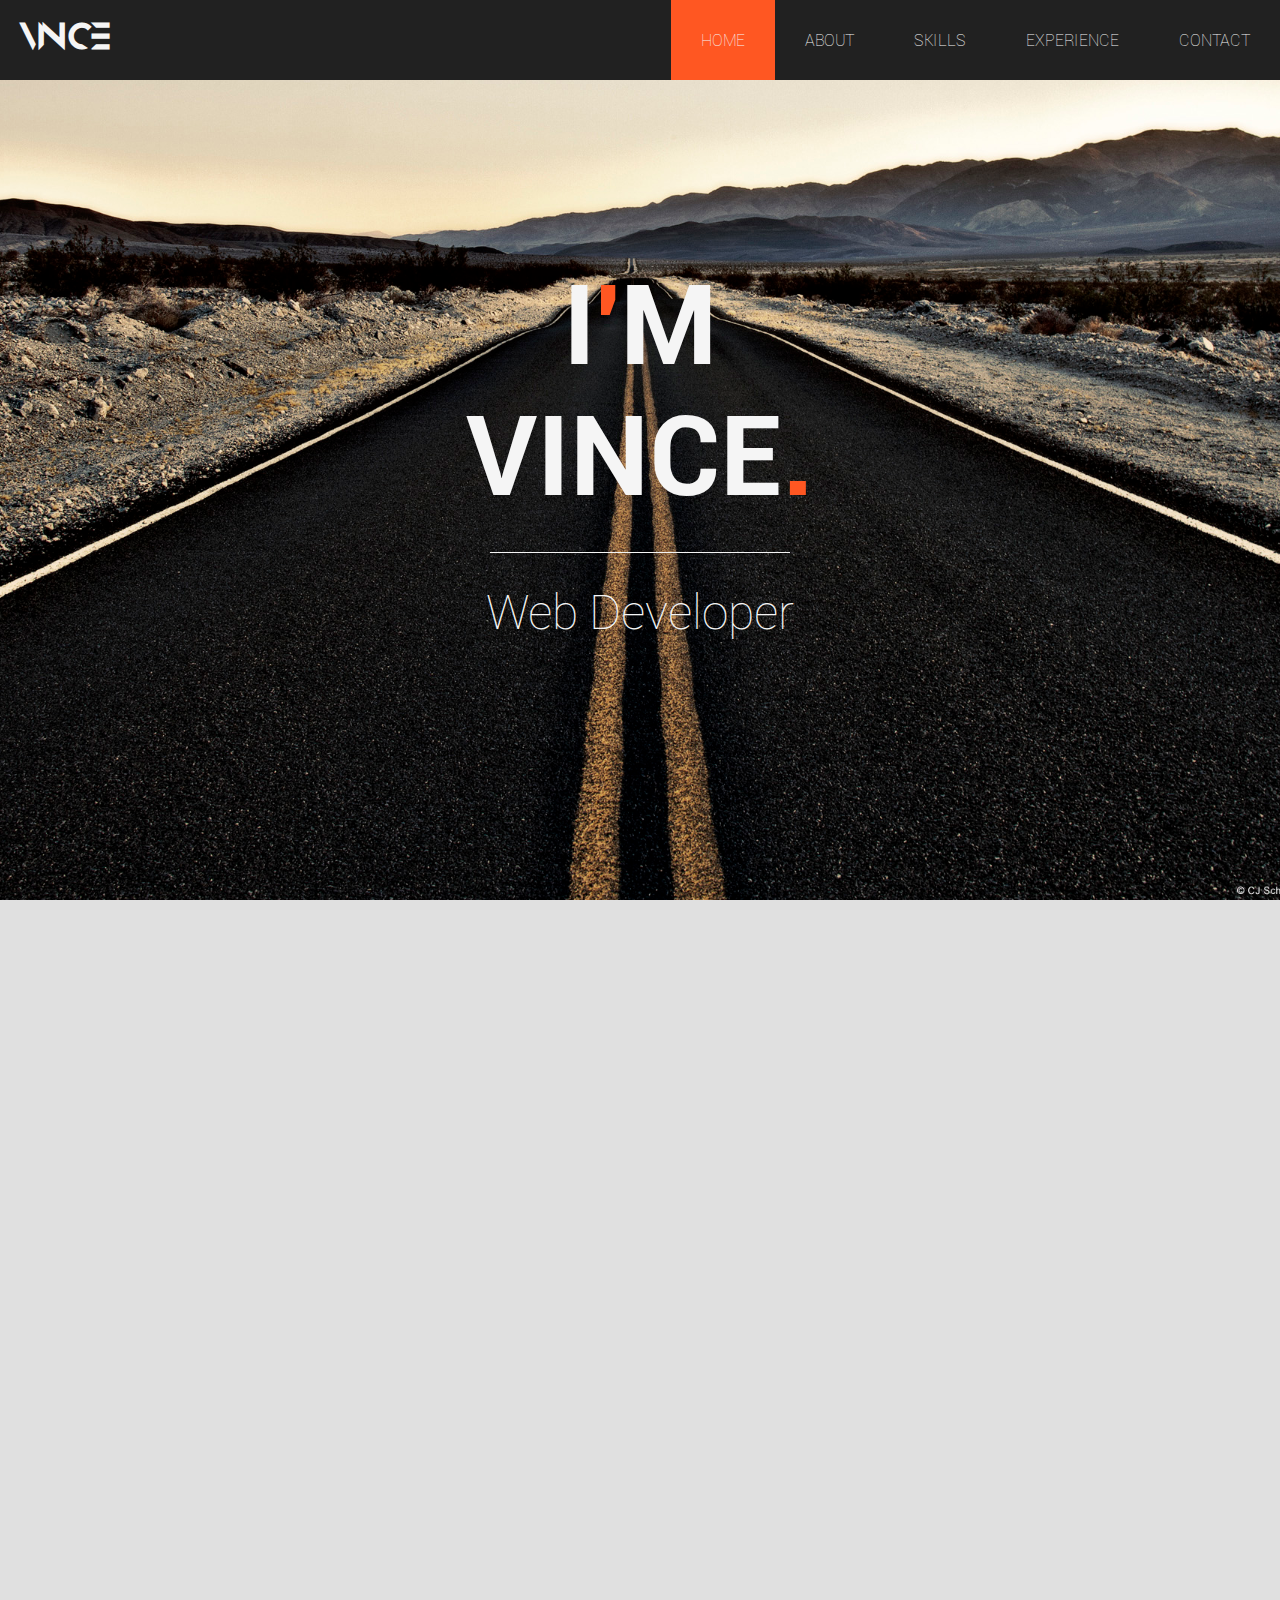
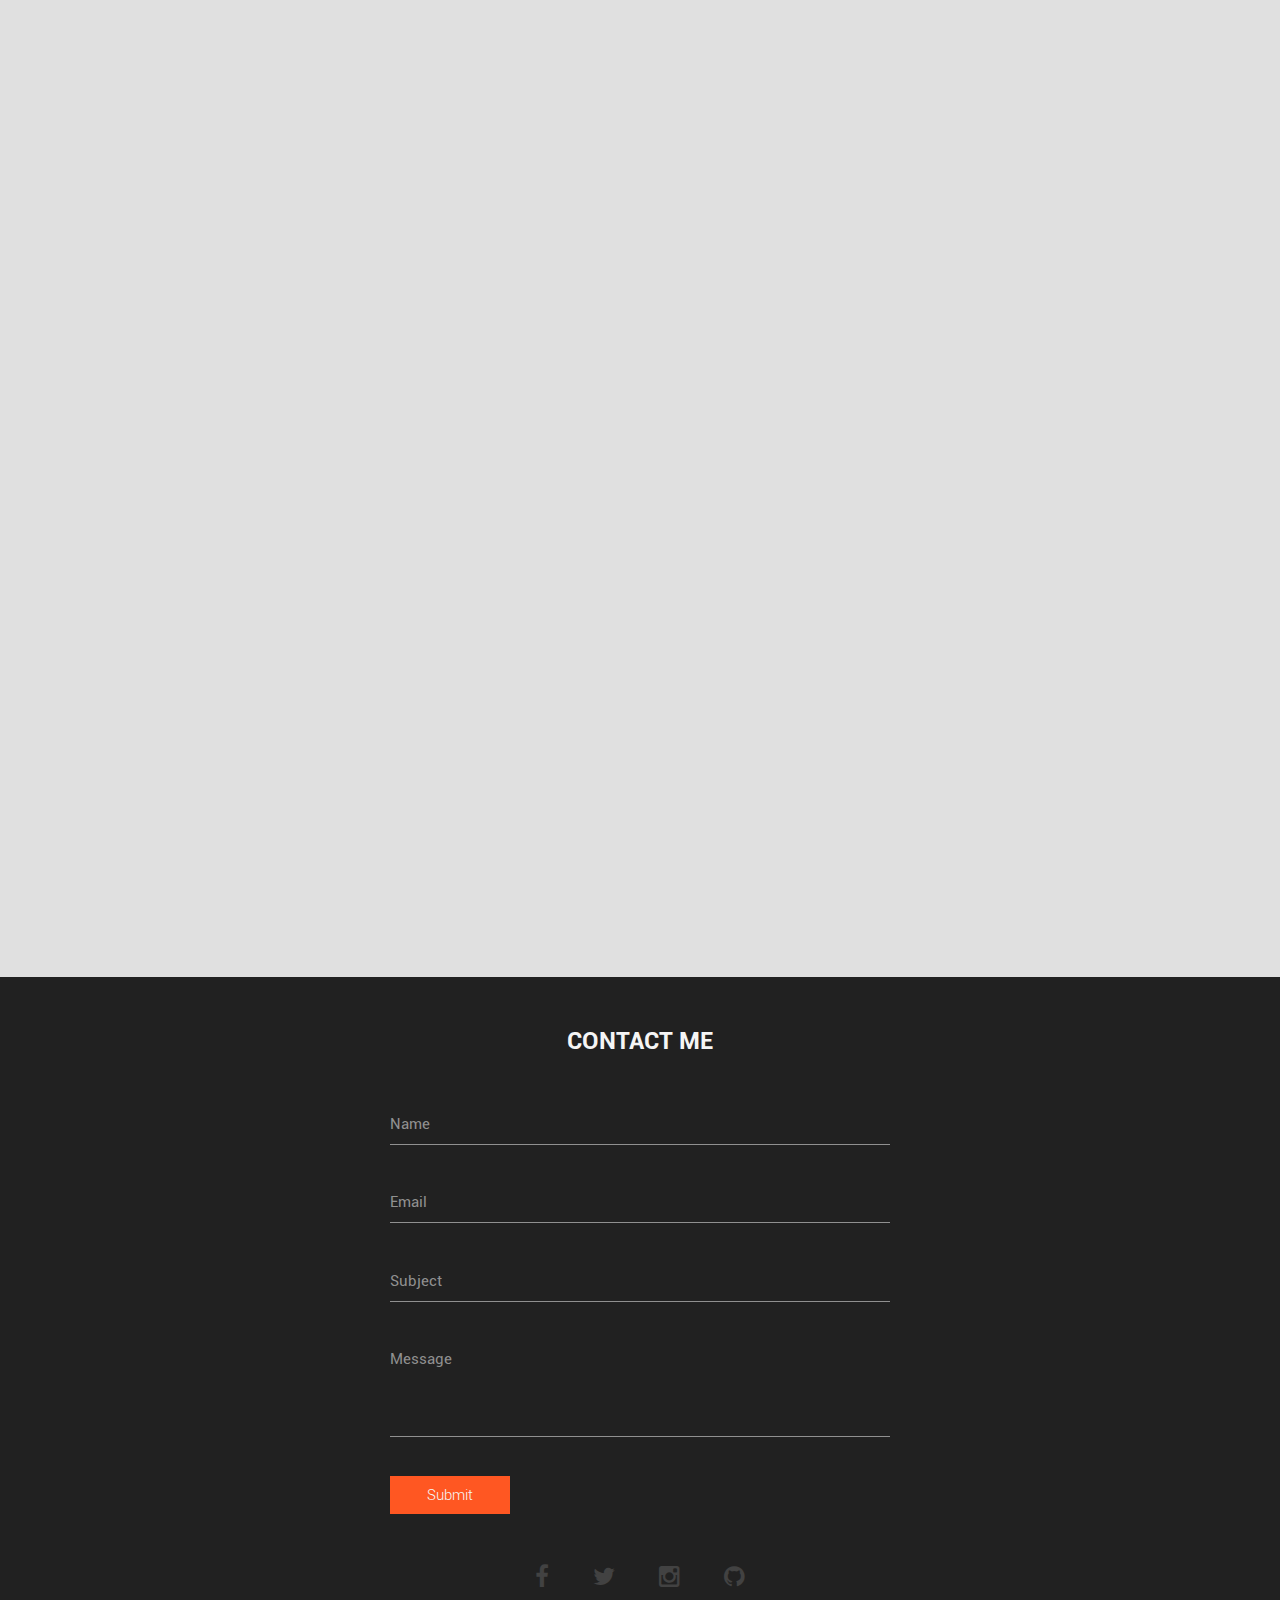
==== welcome.html @ 2f6bf40a "preloader added" ====
<!DOCTYPE html>
<html>
<head>
	<title>Vince Bernabe CV</title>
	<meta charset="utf-8" name="viewport" content="width=device-width, initial-scale=1.0"/>
	<link rel="stylesheet" type="text/css" href="css/style.css"/>
	<link rel="stylesheet" type="text/css" href="font-awesome/css/font-awesome.min.css"/>
</head>
<body>

<nav>
	<h2 class="nav-logo">VINCE<span class="fa fa-bars nav-btn" id="navBtn"></span></h2>
	<ul id="navigation">
		<li><a href="#home" class="home-marker active">HOME</a></li>
		<li><a href="#about" class="about-marker">ABOUT</a></li>
		<li><a href="#skills" class="skills-marker">SKILLS</a></li>
		<li><a href="#experience" class="experience-marker">EXPERIENCE</a></li>
		<li><a href="#contact" class="contact-marker">CONTACT</a></li>
	</ul>
</nav>

<header class="header-bg pages" id="home">
	<div class="header-text">
		<h1>I<i>'</i>M</h1>
		<h1>VINCE<i>.</i></h1>
		<div class="line"></div>
		<span>Web Developer</span>
	</div>
</header>

<section id="about" class="pages hidden"> 
	<h1 class="page-title">ABOUT ME</h1>
	<div class="container">
		<div class="row">
			<div class="col-m-6">
				<img src="img/2x2.png" alt="My picture" width="100%" height="auto">
			</div>
			<div class="profile-info col-m-6">
				<h2>VINCENT BERNABE</h2>
				<p>Front End Developer</p>
				<ul>
					<li><strong>AGE</strong> <span>20</span></li>
					<li><strong>ADDRESS</strong> <span>46 Road 2 Marulas, Valenzuela City</span></li>
					<li><strong>EMAIL</strong> <span>johnvincentbernabe@gmail.com</span></li>
					<li><strong>CONTACT</strong> <span>0943-211-9355</span></li>
				</ul>
				<a href="RESUME.pdf" class="resume-btn" download>DOWNLOAD RESUME</a>
			</div>
		</div>
	</div>
</section>

<section id="skills" class="pages hidden">
	<h1 class="page-title">SKILLS</h1>
	<div class="container">
		<di class="row">
			<div class="prof-skills col-6">
				<h1>PROFESSIONAL SKILLS</h1>
				<div class="row bar-container">
					<div class="bar">
						<div class="bar-title">
							<h3>HTML</h3>
						</div>
						<div class="bar-rating">
							<span class="fa fa-lg fa-star"></span>
							<span class="fa fa-lg fa-star"></span>
							<span class="fa fa-lg fa-star-half-o"></span>
							<span class="fa fa-lg fa-star-o"></span>
							<span class="fa fa-lg fa-star-o"></span>
						</div>
					</div>
				</div>

				<div class="row bar-container">
					<div class="bar">
						<div class="bar-title">
							<h3>CSS</h3>
						</div>
						<div class="bar-rating">
							<span class="fa fa-lg fa-star"></span>
							<span class="fa fa-lg fa-star"></span>
							<span class="fa fa-lg fa-star-half-o"></span>
							<span class="fa fa-lg fa-star-o"></span>
							<span class="fa fa-lg fa-star-o"></span>
						</div>
					</div>
				</div>

				<div class="row bar-container">
					<div class="bar">
						<div class="bar-title">
							<h3>JQUERY</h3>
						</div>
						<div class="bar-rating">
							<span class="fa fa-lg fa-star"></span>
							<span class="fa fa-lg fa-star"></span>
							<span class="fa fa-lg fa-star-o"></span>
							<span class="fa fa-lg fa-star-o"></span>
							<span class="fa fa-lg fa-star-o"></span>
						</div>
					</div>
				</div>

				<div class="row bar-container">
					<div class="bar">
						<div class="bar-title">
							<h3>PHP</h3>
						</div>
						<div class="bar-rating">
							<span class="fa fa-lg fa-star"></span>
							<span class="fa fa-lg fa-star-o"></span>
							<span class="fa fa-lg fa-star-o"></span>
							<span class="fa fa-lg fa-star-o"></span>
							<span class="fa fa-lg fa-star-o"></span>
						</div>
					</div>
				</div>

				<div class="row bar-container">
					<div class="bar">
						<div class="bar-title">
							<h3>ANGULAR JS</h3>
						</div>
						<div class="bar-rating">
							<span class="fa fa-lg fa-star"></span>
							<span class="fa fa-lg fa-star-o"></span>
							<span class="fa fa-lg fa-star-o"></span>
							<span class="fa fa-lg fa-star-o"></span>
							<span class="fa fa-lg fa-star-o"></span>
						</div>
					</div>
				</div>	

				<div class="row bar-container">
					<div class="bar">
						<div class="bar-title">
							<h3>DESIGN</h3>
						</div>
						<div class="bar-rating">
							<span class="fa fa-lg fa-star"></span>
							<span class="fa fa-lg fa-star-o"></span>
							<span class="fa fa-lg fa-star-o"></span>
							<span class="fa fa-lg fa-star-o"></span>
							<span class="fa fa-lg fa-star-o"></span>
						</div>
					</div>
				</div>
			</div>

			<div class="personal-skills col-6">
				<h1>PERSONAL SKILLS</h1>
				<div class="row">
					<div class="col-12 p-title">
						<h5>Willingness to learn</h5>
					</div>	
					<div class="col-12 small-bar-container">
						<div class="small-bar-frame">
							<span class="small-bar-fill zero-width will"><span class="percent">90%</span></span>
						</div>
					</div>
				</div>

				<div class="row">
					<div class="col-12 p-title">
						<h5>Team Player</h5>
					</div>	
					<div class="col-12 small-bar-container">
						<div class="small-bar-frame">
							<span class="small-bar-fill zero-width teamp"><span class="percent">75%</span></span>
						</div>
					</div>
				</div>

				<div class="row">
					<div class="col-12 p-title">
						<h5>Self Motivated</h5>
					</div>	
					<div class="col-12 small-bar-container">
						<div class="small-bar-frame">
							<span class="small-bar-fill zero-width selfm"><span class="percent">80%</span></span>
						</div>
					</div>
				</div>

				<div class="row">
					<div class="col-12 p-title">
						<h5>Creativity</h5>
					</div>	
					<div class="col-12 small-bar-container">
						<div class="small-bar-frame">
							<span class="small-bar-fill zero-width crea"><span class="percent">50%</span></span>
						</div>
					</div>
				</div><div class="row">
					<div class="col-12 p-title">
						<h5>Adaptability</h5>
					</div>	
					<div class="col-12 small-bar-container last-small-bar">
						<div class="small-bar-frame">
							<span class="small-bar-fill zero-width adapt"><span class="percent">70%</span></span>
						</div>
					</div>
				</div>
			</div>
		</di>

	</div>
</section>

<section id="experience" class="pages hidden">
	<h1 class="page-title">WORK EXPERIENCE</h1>
	<div class="container">
		<div class="row">
			<div class="col-m-12 exp-header">
				<h3>April - May 2016</h3>
				<div class="comp-logo">
					<img src="img/4thshift.png" height="104" width="437">
				</div>
				<h2>4th Shift Global Inc.</h2>
				<h5>INTERN</h5>
				<p>I converted design templates into responsive web page using
				bootstrap. And was 
				Introduced to AngularJS.</p>
			</div>
		</div>
	</div>
</section>

<footer id="contact" class="pages">
	<h1 class="page-title">CONTACT ME</h1>
	<div class="footer-container">
		<div class="contact-pane">
			<form>
				<div class="form-group">
					<div class="text-group">
						<input type="text" name="name" maxlength="37" required autocomplete="off">
						<label>Name</label>
						<span class="line"></span>
					</div>
					
					<div class="text-group">
						<input type="email" name="email" required autocomplete="off">
						<label>Email</label>
						<span class="line"></span>
					</div>

					<div class="text-group">
						<input type="text" name="subject" required autocomplete="off">
						<label>Subject</label>
						<span class="line"></span>
					</div>

					<div class="text-group">
						<textarea rows="4" name="message"></textarea>
						<label>Message</label>
						<span class="line"></span>
					</div>
					<input type="submit" name="submit">
				</div>
			</form>
			<ul class="social">
				<li><a href="https://facebook.com/papabew"><span class="fa fa-facebook"></span></a></li>
				<li><a href="https://twitter.com/imvincentB"><span class="fa fa-twitter"></span></a></li>
				<li><a href="https://instagram.com/vviiinnncccee"><span class="fa fa-instagram"></span></a></li>
				<li><a href=""><span class="fa fa-github"></span></a></li>
			</ul>
		</div>
	</div>
</footer>


<script type="text/javascript" src="js/jquery-3.1.1.min.js"></script>
<script type="text/javascript" src="js/script.js"></script>
</body>
</html>
---- css/style.css ----
* {
    box-sizing: border-box;
    padding: 0;
    margin: 0;
}
body{
	background: #E0E0E0;
}
.row::after {
    content: "";
    clear: both;
    display: table;
}

[class*="col-"] {
    float: left;
    width: 100%;
}

/* For mobile phones: */
.overlay{
    height: 100%;
    width: 100%;
    background: #fff;
    position:fixed;
    z-index: 2;
    top: 0;
    left: 0;
    display: flex;
    flex-direction: column;
    justify-content: center;
    align-items: center;
}
.spinner{
    width: 50px;
    height: 50px;
    border-radius: 100%;
    border: 2px solid #424242;
    border-bottom: 2px solid #FF5722;
    animation: spin 1s infinite linear;
}

@keyframes spin{
    from
    { transform: rotate(0deg); }
    to
    { transform: rotate(360deg); }
}

@keyframes fadeOut {
    0%
    {opacity: 1;}
    100%
    {opacity: 0;}
    
}


.nav-logo{
	font-family: anurati;
	font-size: 2em;
	padding: 20px;
}
.nav-logo .nav-btn{
	visibility: visible;
	float: right;
}
.nav-logo .nav-btn:hover{
	color: #FF5722;
	transition: all 0.2s ease;
}
nav{
	background: #212121;
	color: #f5f5f5;
	clear: both;
	position: fixed;
	width: 100%;
	z-index: 1;
}
nav ul {
	display: none;
}
nav ul li{
	list-style: none;
}
nav ul li a{
	display: block;
	padding: 20px;
	text-decoration: none;
	color: #f5f5f5;
	font-family: roboto-thin;
	transition: all 0.2s ease;
}
nav ul li a:hover, .active{
	background: #FF5722;
	transition: all 0.2s ease;
}

.header-bg{
	height: 100vh;
	background-size: cover;
	background-position: top;
	background-attachment: fixed;
	background-repeat: no-repeat;
	background-image: url(../img/bg.jpg);
	color: #f5f5f5;
	transition: all 0.2s ease;
	display: flex;
	flex-direction: column;
	justify-content: center;
	align-items: center;
}

@keyframes header{
	0%
	{margin-top: 150px; opacity: 0;}
	100%
	{margin-top: 0px; opacity: 1;}
}
.header-text {

	display: flex;
	flex-direction: column;
	justify-content: center;
	align-items: center;
	animation: header 1s forwards ease;
}
.header-text h1{
	font-family: roboto-bold;
	font-size: 5em;
	transition: all 0.2s ease;
}
.header-text h1 i{
	font-family: roboto-bold;
	font-style: normal;
	color: #FF5722;
}
.header-text .line{
	width: 200px;
	border-bottom: 0.5px solid #f5f5f5;
	margin-top: 30px;
	margin-bottom: 30px;
}
.header-text span{
	font-family: roboto-thin;
	font-size: 2em;
}

/*pages*/

section{
	max-width: 1000px;
	margin: 0 auto;
	padding: 20px 30px 0px 30px;
	text-align: justify;
	opacity: 1;
	transition: all 0.5s ease;
}

.page-title{
	text-align: center;
	font-family: roboto-bold;
    padding-top: 30px;
    padding-bottom: 50px;
	color: #424242;
}
.container{
	padding: 20px;
	box-shadow: 0 1px 6px rgba(0, 0, 0, 0.12), 
				0 1px 4px rgba(0, 0, 0, 0.24);
	background: #F5F5F5;
}
.hidden{
	opacity: 0;
	padding-top: 50px;
}

/*about me*/
.profile-info h2{
	font-family: roboto-regular;
	margin-top: 10px;
	color: #424242;
	transition: all 0.2s linear;
}
.profile-info p{
	padding-top: 5px;
	padding-bottom: 15px;
	font-family: roboto-thin;
	color: #424242;
	border-bottom: 1px solid #E0E0E0;
	transition: all 0.2s linear;
}
.profile-info ul{
	margin-top: 20px;

	color: #424242;
}
.profile-info ul li{
	list-style: none;
}
.profile-info ul li strong{
	font-family: roboto-bold;
	display: block;
	margin-bottom: 5px;
	transition: all 0.2s linear;
}
.profile-info ul li span{
	font-family: roboto-light;
	display: block;
	margin-bottom: 15px;
	transition: all 0.2s linear;
}
.resume-btn{
	text-decoration: none;
	display: inline-block;
	padding: 10px;
	font-family: roboto-light;
	background: #FF5722;
	color: #f5f5f5;
	margin-top: 10px;

}
.profile img{
	width: 100%;
	height: auto;
	transition: all 0.2s ease;
}

/*skills*/
.prof-skills h1, .personal-skills h1{
	font-family: roboto-bold;
	color: #424242;
	text-align: center;
	margin-bottom: 20px;
}
.bar-container{
	font-family: roboto-thin;
	color: #424242;
	margin-bottom: 5px;
}
.bar-container:last-child{
	margin-bottom: 0;
	transition: 0.2s ease all;
}
.bar-title{
	width: 50%;
	float: left;
	text-align: center;
}
.bar-rating{
	width: 50%;
	float: left;
	text-align: left;
}
.bar-rating span{
	display: inline-block;
	position: relative;
	letter-spacing: 5px;
	color: #FF5722;
	transition: 0.2s ease all;
}
.html{background: #FFB74D; /*transition: box-shadow 0.2s ease;*/ box-shadow: 1px 2px 5px rgba(0, 0, 0, 0.5);}
.html-data{background: #E65100; width: 80%; }
.css{background: #4FC3F7; /*transition: box-shadow 0.2s ease;*/ box-shadow: 1px 2px 5px rgba(0, 0, 0, 0.5);}
.css-data{background: #01579B; width: 70%;}
.jquery{background: #90A4AE; /*transition: box-shadow 0.2s ease;*/ box-shadow: 1px 2px 5px rgba(0, 0, 0, 0.5);}
.jquery-data{background: #263238; width: 50%;}
.angular{background: #E57373; /*transition: box-shadow 0.2s ease;*/ box-shadow: 1px 2px 5px rgba(0, 0, 0, 0.5);}
.angular-data{background: #B71C1C; width: 25%;}
.php{background: #7986CB; /*transition: box-shadow 0.2s ease;*/ box-shadow: 1px 2px 5px rgba(0, 0, 0, 0.5);}
.php-data{background: #3F51B5; width: 30%;}
.design{background: #F06292;/* transition: box-shadow 0.2s ease;*/ box-shadow: 1px 2px 5px rgba(0, 0, 0, 0.5);}
.design-data{background: #E91E63; width: 25%;}

/*.html:hover, .css:hover, .jquery:hover, .angular:hover, .php:hover, .design:hover {
	box-shadow: 3px 3px 10px rgba(0, 0, 0, 0.5);
	transition: box-shadow 0.2s linear;
}
*/
.personal-skills{
	padding-top: 20px;
}
.personal-skills h5{
	font-family: roboto-light;
	font-weight: normal;
	font-size: 1em;
	margin-bottom: 10px;
}
.small-bar-container{
	height: 10px;
	margin-bottom: 10px;
}
.last-small-bar{
	margin-bottom: 0;

}
.small-bar-frame{
	height: 10px;
	margin-bottom: 10px;
}
.small-bar-frame .percent{
	font-family: roboto-light;
	position: relative;
	top: -5px;
	right: -40px;
	float: right;
	color: #212121;
}

.will{width: 90%; transition: 0.5s ease all;}
.teamp{width: 75%; transition: 0.5s ease all;}
.selfm{width: 80%; transition: 0.5s ease all;}
.crea{width: 50%; transition: 0.5s ease all;}
.adapt{width: 70%; transition: 0.5s ease all;}

.zero-width{
	width: 0%;
	transition: 1s ease all;
}

.small-bar-fill{
	height: 100%;
	display: block;
	font-family: roboto-thin;
	background: #FF5722;
}

/*experience*/
.exp-header{
	text-align: center;
}
.exp-header h3{
	font-family: roboto-light;
	color: #424242;
	margin-bottom: 10px;
}
.exp-header h2{
	margin-top: 10px;
	font-family: roboto-bold;
	font-size: 2em;
	color: #424242;
}
.comp-logo{
	max-width: 437px;
	margin: 0 auto;
}
.comp-logo img{
	width: 100%;
	height: auto;
}
.exp-header h5{
	font-family: roboto-thin;
	font-size: 1em;
	color: #424242;
}
.exp-header p{
	margin-top: 20px;
	font-family: roboto-light;
	color: #424242;
}

footer{
	margin-top: 50px;
	height: 100%;
	background: #212121;
	padding: 30px;
	opacity: 1;
	transition: all 1s ease;
}
footer h1{
	font-size: 1.5em;
}
footer .footer-container{
	max-width: 1000px;
	margin: 0 auto;
}
footer .page-title{
	color: #f5f5f5;
	padding-top: 20px;
	padding-bottom: 50px;
}
form{
	display: flex;
	flex-direction: column;
	align-items: center;

}

.text-group{
	position: relative;
	margin-bottom: 2.4em;
}
.text-group label{
	color: #909090;
	font-size: 15px;
	font-weight: normal;
	font-family: roboto-regular;
	position: absolute;
	top: 10px;
	pointer-events: none;
	transition: all 0.2s ease;
}

.text-group input, textarea{
	color: #f5f5f5;
	font-family: roboto-thin;
	font-size: 15px;
	padding: 10px 0px 10px 0px;
	display: block;
	outline: none;
	border: none;
	width: 100%;
	min-width: 250px;
	border-bottom: 1px solid #909090;
	background: #212121;
	transition: 0.2s ease all;
}
textarea{
	resize: none;
}
.line{
	position: relative;
	display: block;
	width: 100%;
}

.line:before, .line:after{
	content: "";
	height: 2px;
	width: 0;
	bottom: -1px;
	position: absolute;
	background: #FF5722;
	transition: 0.2s ease all;
}

.line:before{ left: 50%; }
.line:after{ right: 50%; }


input:focus ~ label,
input.used ~ label,
textarea:focus ~ label,
textarea.used ~ label

{
	top: -20px;
	font-size: 13px;
	color: #FF5722; 
}

input:focus ~ .line:before,
input:focus ~ .line:after ,
textarea:focus ~ .line:before,
textarea:focus ~ .line:after,
input.used ~ .line:before,
input.used ~ .line:after,
textarea.used ~ .line:before,
textarea.used ~ .line:after
{
	width: 50%;
}

input[type="submit"]{
	padding: 10px;
	background: #FF5722;
	border: none;
	color: #f5f5f5;
	font-size: 15px;
	font-family: roboto-light;
	width: 120px;
}

.social{
	text-align: center;
	padding-top: 50px;
}
.social li{
	list-style: none;
	display: inline-block;
}
.social li a{
	text-decoration: none;
	padding: 20px;
	font-size: 1.5em;
	color: #424242;
}
.social li a:hover{
	color: #616161;
}

@media only screen and (min-width: 600px) {
    /* For tablets: */
    .col-m-1 {width: 8.33%;}
    .col-m-2 {width: 16.66%;}
    .col-m-3 {width: 25%;}
    .col-m-4 {width: 33.33%;}
    .col-m-5 {width: 41.66%;}
    .col-m-6 {width: 50%;}
    .col-m-7 {width: 58.33%;}
    .col-m-8 {width: 66.66%;}
    .col-m-9 {width: 75%;}
    .col-m-10 {width: 83.33%;}
    .col-m-11 {width: 91.66%;}
    .col-m-12 {width: 100%;}

 	.header-text h1{
     	font-size: 7em;
		transition: all 0.2s ease;
    }
    .header-text .line{
		width: 300px;
		transition: all 0.2s ease;
	}
	.header-text span{
		font-size: 3em;
		transition: all 0.2s ease;
	}
	.profile img{
		width: 100%;
		height: auto;
		margin-right: 10px;
		transition: all 0.2s ease;
	}	
	.profile-info{
		padding-left: 20px;
	}
	.profile-info h2{
		font-size: 2.1em;
		transition: all 0.2s linear;
	}
	.profile-info p{
		font-size: 1.1em;
		transition: all 0.2s ease;
	}
	.profile-info ul li strong{
		font-size: 1.1em;
		transition: all 0.2s ease;
	}
	.profile-info ul li span{
		font-size: 1.1em;
		transition: all 0.2s ease;
	}
	

	/*skills*/
	.bar-container{

		margin-bottom: 20px;
	}
	.contact-pane{
		margin: 0 auto;
	}


	.text-group input, textarea{
		min-width: 500px;
		transition: 0.2s ease all;
	}
	.bar-rating span{
		letter-spacing: 10px;
		transition: 0.2s ease all;
	}


}
@media only screen and (min-width: 784px) {
    /* For desktop: */
    .col-1 {width: 8.33%;}
    .col-2 {width: 16.66%;}
    .col-3 {width: 25%;}
    .col-4 {width: 33.33%;}
    .col-5 {width: 41.66%;}
    .col-6 {width: 50%;}
    .col-7 {width: 58.33%;}
    .col-8 {width: 66.66%;}
    .col-9 {width: 75%;}
    .col-10 {width: 83.33%;}
    .col-11 {width: 91.66%;}
    .col-12 {width: 100%;}

    .nav-logo{
    	float: left;
    }
    .nav-logo .nav-btn{
		visibility: hidden;
	}

	nav ul {
		display: block;
		float: right;
	}
	nav ul li{
		float: left;
	}
	nav ul li a{
		display: inline-block;
		float: left;
		padding: 30px;
	}
	.profile-info h2{
		font-size: 2.5em;
	}
	.profile-info p{
		font-size: 1.5em;
	}
	.profile-info ul li strong{
		font-size: 1.3em;
	}
	.profile-info ul li span{
		font-size: 1.2em;
	}
	.personal-skills{
		padding-top: 0;
	}

}

@font-face{
	font-family: anurati;
	src: url(../fonts/Anurati-Regular.otf);
}
@font-face{
	font-family: roboto-regular;
	src: url(../fonts/Roboto-Regular.ttf);
}
@font-face{
	font-family: roboto-thin;
	src: url(../fonts/Roboto-Thin.ttf);
}
@font-face{
	font-family: roboto-bold;
	src: url(../fonts/Roboto-Bold.ttf);
}
@font-face{
	font-family: roboto-light;
	src: url(../fonts/Roboto-Light.ttf);
}
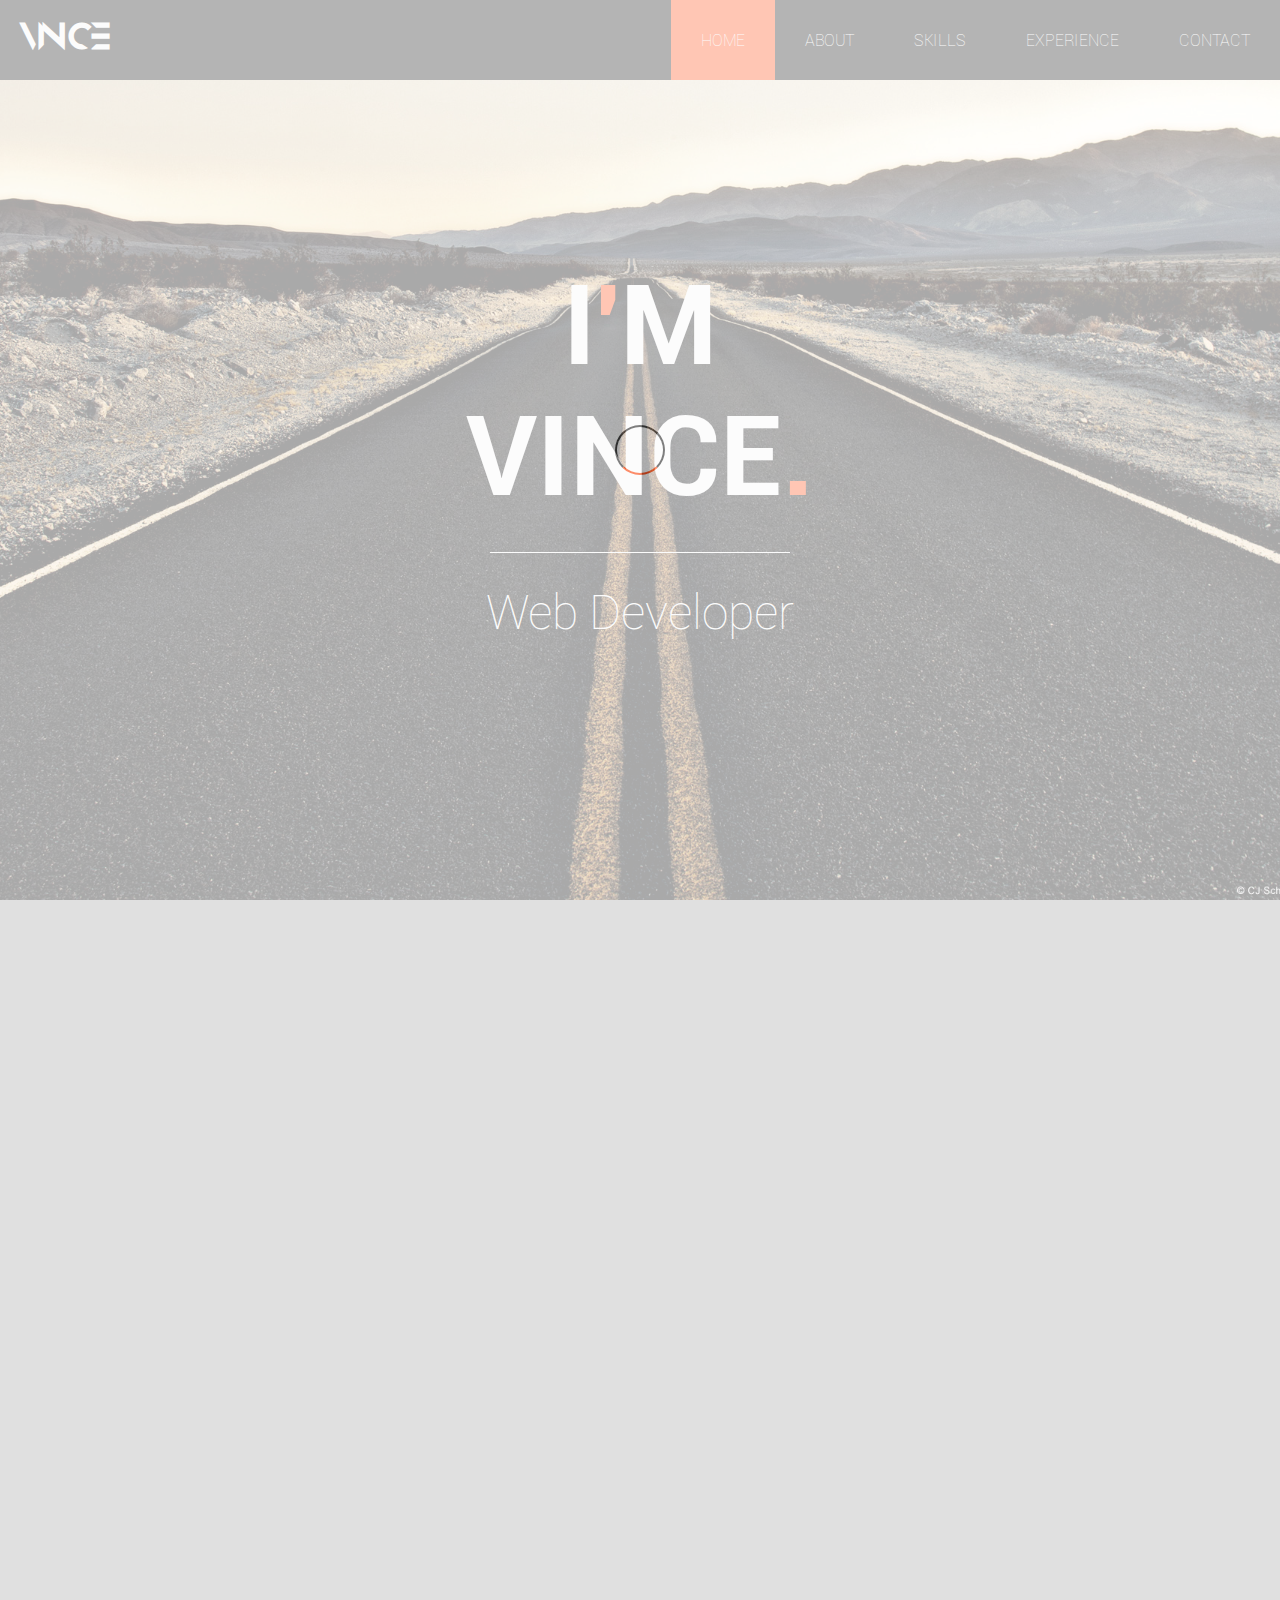
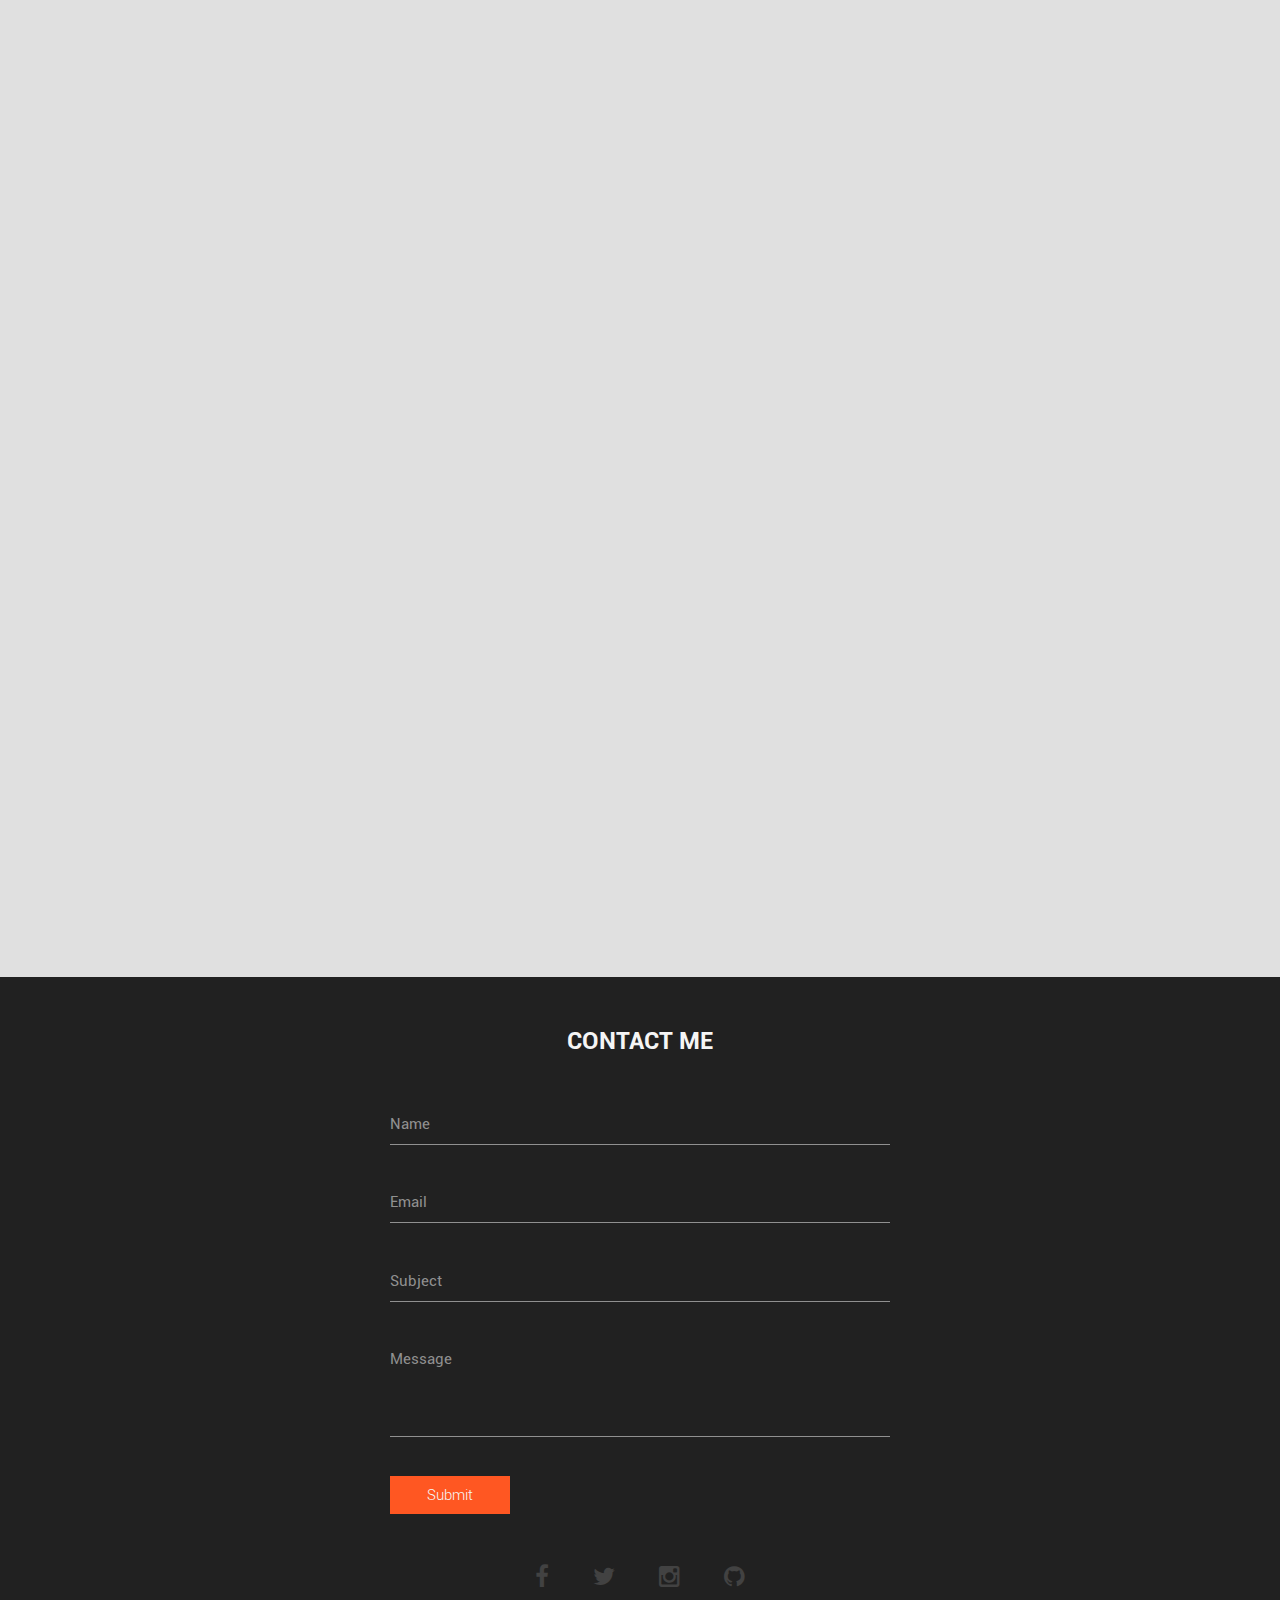
==== commit 77792f50: "preloader update" ====
--- a/welcome.html
+++ b/welcome.html
@@ -7,6 +7,10 @@
 	<link rel="stylesheet" type="text/css" href="font-awesome/css/font-awesome.min.css"/>
 </head>
 <body>
+
+<div class="overlay" id="overlay">
+   <div class="spinner"></div>
+</div>
 
 <nav>
 	<h2 class="nav-logo">VINCE<span class="fa fa-bars nav-btn" id="navBtn"></span></h2>
@@ -40,7 +44,7 @@
 				<p>Front End Developer</p>
 				<ul>
 					<li><strong>AGE</strong> <span>20</span></li>
-					<li><strong>ADDRESS</strong> <span>46 Road 2 Marulas, Valenzuela City</span></li>
+					<li><strong>ADDRESS</strong> <span>Marulas, Valenzuela City</span></li>
 					<li><strong>EMAIL</strong> <span>johnvincentbernabe@gmail.com</span></li>
 					<li><strong>CONTACT</strong> <span>0943-211-9355</span></li>
 				</ul>
@@ -188,7 +192,7 @@
 					</div>	
 					<div class="col-12 small-bar-container">
 						<div class="small-bar-frame">
-							<span class="small-bar-fill zero-width crea"><span class="percent">50%</span></span>
+							<span class="small-bar-fill zero-width crea"><span class="percent">30%</span></span>
 						</div>
 					</div>
 				</div><div class="row">
@@ -230,32 +234,32 @@
 	<h1 class="page-title">CONTACT ME</h1>
 	<div class="footer-container">
 		<div class="contact-pane">
-			<form>
+			<form action="https://formspree.io/papab3w@gmail.com" method="POST">
 				<div class="form-group">
 					<div class="text-group">
-						<input type="text" name="name" maxlength="37" required autocomplete="off">
+						<input type="text" name="name" maxlength="37" required autocomplete="off" id="name">
 						<label>Name</label>
 						<span class="line"></span>
 					</div>
 					
 					<div class="text-group">
-						<input type="email" name="email" required autocomplete="off">
+						<input type="email" name="email" required autocomplete="off" id="email">
 						<label>Email</label>
 						<span class="line"></span>
 					</div>
 
 					<div class="text-group">
-						<input type="text" name="subject" required autocomplete="off">
+						<input type="text" name="subject" required autocomplete="off" id="subject">
 						<label>Subject</label>
 						<span class="line"></span>
 					</div>
 
 					<div class="text-group">
-						<textarea rows="4" name="message"></textarea>
+						<textarea rows="4" name="message" id="message"></textarea>
 						<label>Message</label>
 						<span class="line"></span>
 					</div>
-					<input type="submit" name="submit">
+					<input type="submit" name="submit" id="submit">
 				</div>
 			</form>
 			<ul class="social">
